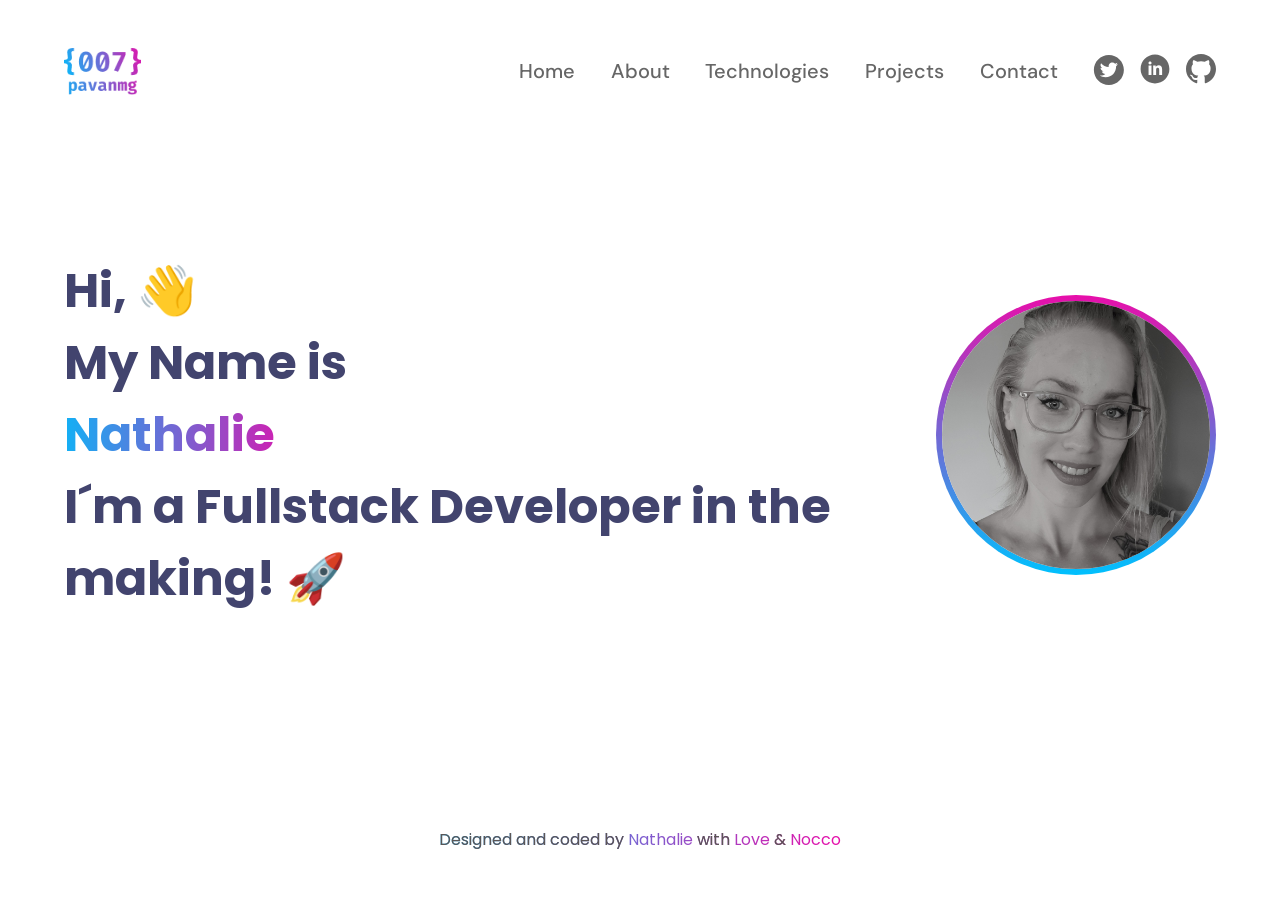
==== index.html @ 75985992 "Add About and Contact pages with corresponding assets and styles - Created about.html with structure" ====
<!doctype html>
<html lang="en">

<head>
    <meta charset="UTF-8" />
    <meta name="viewport" content="width=device-width, initial-scale=1.0" />
    <link rel="preconnect" href="https://fonts.googleapis.com">
    <link rel="preconnect" href="https://fonts.gstatic.com" crossorigin>
    <link
        href="https://fonts.googleapis.com/css2?family=DM+Sans:ital,opsz,wght@0,9..40,100..1000;1,9..40,100..1000&display=swap"
        rel="stylesheet">
    <link rel="preconnect" href="https://googleapis.com">
    <link rel="preconnect" href="https://gstatic.com" crossorigin>
    <link href="https://fonts.googleapis.com/css2?family=Poppins:wght@400;700&display=swap" rel="stylesheet">
    <link rel="stylesheet" href="./css/base.css">
    <link rel="stylesheet" href="./css/styles.css">
    <title>My Portfolio | Fullstackutvecklare</title>
</head>

<body class="home-page">
    <!--  Sidhuvud med Logotyp och huvudnavigation -->
    <header class="header">
        <nav class="navbar-main">
            <div class="navbar-top">
                <img src="./assets/assets-home/logo-1.png" alt="logo 007" class="logo-007" />
                <button class="hamburger-menu" aria-label="Open menu"><img src="./assets-home/hamburger-menu.svg"
                        alt=""></button>
            </div>
            <ul class="nav-text">
                <li class="nav-links"><a href="./index.html">Home</a></li>
                <li class="nav-links"><a href="./about.html">About</a></li>
                <li class="nav-links"><a href="./technologies.html">Technologies</a></li>
                <li class="nav-links"><a href="./projects.html">Projects</a></li>
                <li class="nav-links"><a href="./contact.html">Contact</a></li>
            </ul>
            <ul class="nav-social-logos">
                <li class="nav-logo">
                    <a href="https://x.com/" target="_blank"><img src="./assets/assets-home/twitter.svg"
                            alt="Twitter Logotyp" /></a>
                </li>
                <li class="nav-logo">
                    <a href="https://www.linkedin.com/in/nathalie-bj%C3%B6rkman-1a848814b" target="_blank"><img
                            src="./assets/assets-home/linkedin.svg" alt="LinkedIn Logotyp" /></a>
                </li>
                <li class="nav-logo">
                    <a href="https://github.com/nathalie-bjorkman" target="_blank"><img
                            src="./assets/assets-home/github.svg" alt="Github Logotyp" /></a>
                </li>
            </ul>
        </nav>
        <div class="introduction-container">
            <h1 class="introduction">
                Hi, 👋<br>
                My Name is<br>
                <span class="color-name">Nathalie</span><br>
                I´m a Fullstack Developer in the making! 🚀
            </h1>
            <img src="./assets/assets-home/Nathalie-bild.jpg" alt="Nathalie portrait" class="picture" />
        </div>
    </header>
    <!-- Sidfot med copyright och sociala länkar -->
    <footer>
        <p class="footer-text"><span class="gray-text">Designed and coded by</span> Nathalie <span
                class="gray-text">with</span> Love <span class="gray-text">&</span> Nocco
        </p>
    </footer>
</body>

</html>
---- css/base.css ----
:root {
    --back-color: #f6f6f6;
    --body-color: #ffffff;
}

* {
    margin: 0;
    padding: 0;
    box-sizing: border-box;
}

html {
    background-color: var(--back-color);
}

body {
    background-color: var(--body-color);
    display: flex;
    align-items: center;
    flex-direction: column;
    margin: 0;
    padding: 0 5%;
    min-height: 100vh;
}

main {
    display: flex;
    flex: 1;
    flex-direction: column;
    font-family: "Poppins", sans-serif;
}
---- css/styles.css ----
/* index.html */

.nav-text,
.nav-social-logos {
    display: none;
}

.header {
    width: 100%;
}

.navbar-main {
    width: 100%;
    font-family: "DM Sans", sans-serif;
    font-weight: 600;
    font-size: 1rem;
}

.navbar-top {
    display: flex;
    justify-content: space-between;
    align-items: center;
    width: 100%;
    margin-top: 3rem;
}

.logo-007 {
    width: 77px;
    height: auto;
}

.hamburger-menu {
    width: 30px;
    border: none;
    background: none;
    padding: 0;
    cursor: pointer;
}

.hamburger-menu img {
    width: 100%;
    display: block;
}

.nav-text {
    font-size: 1rem;
    color: #000000;
    font-weight: 700;
}

.nav-links {
    display: flex;
    justify-content: center;
    align-items: center;
    margin: 0.12rem;
}

.nav-links a {
    text-decoration: none;
    color: #000000;
    font-weight: 700;
}

.home-page .nav-text {
    display: flex;
    flex-direction: column;
    align-items: center;
}

.home-page .nav-social-logos {
    display: flex;
    justify-content: space-around;
    width: 100%;
    margin-top: 1.5rem;
    margin-bottom: 5.5rem;
}

ul {
    list-style-type: none;
}

.introduction {
    font-family: "Poppins", sans-serif;
    font-weight: 700;
    font-size: 1.75rem;
}

.color-name {
    background: linear-gradient(to right, #13B0F5, #CA24B4);
    color: transparent;
    background-clip: text;
}

.introduction-container {
    display: flex;
    flex-direction: column;
    align-items: flex-start;
    width: 100%;
    gap: 25px;
}

.picture {
    max-width: 100%;
    height: auto;
    width: 200px;
    height: 200px;
    object-fit: cover;
    border: 6px solid transparent;
    border-radius: 50%;
    background: linear-gradient(#fff, #fff) padding-box,
        linear-gradient(to bottom, #E70FAA, #00C0FD) border-box;
    margin-bottom: 4em;
}







/* Contact */

/* Contact */

.header-contact {
    height: 12rem;
}

.contact {
    display: flex;
    justify-content: center;
    align-items: center;
    flex-direction: column;
    font-family: "DM Sans", sans-serif;
    font-weight: 700;
    font-size: 0.52rem;
    letter-spacing: -1px;
}

.contact-text {
    margin-top: 0.5rem;
    font-size: 1.3rem;
}

.mobile-text {
    display: inline;
    font-size: 1.3rem;
}

.desktop-text {
    display: none;
}

.or {
    font-weight: 200;
    font-size: 1rem;
}

.footer-text {
    font-family: "Poppins", sans-serif;
    font-weight: 400;
    font-size: 0.8rem;
    margin-top: 3rem;
    margin-bottom: 3rem;

    background: linear-gradient(to right, #13B0F5,
    #E70FAA);
    background-clip: text;
    color: transparent;
}

.gray-text {
    -webkit-text-fill-color: #5b5656;
}

.color-gradient {
    background: linear-gradient(to bottom right, #13B0F5, #E70FAA);
    color: transparent;
    background-clip: text;
}
















/* ====================================================
    DESKTOP
=======================================================*/

@media (min-width: 1010px) {

    /* index html */

    .navbar-main {
        display: flex;
        flex-direction: row;
        align-items: center;

        width: 100%;
        max-width: 1200px;
        margin: 3rem auto 0;
    }

    .navbar-top {
        width: auto;
        margin-top: 0;
    }

    .nav-text {
        display: flex;
        flex-direction: row;
        align-items: center;
        gap: 2rem;

        margin-left: auto;
    }

    .nav-links a {
        font-size: 1.25rem;
        font-weight: 500;
        color: #666666;
    }

    .home-page .nav-text {
        flex-direction: row;
    }

    .nav-social-logos {
        display: flex;
        flex-direction: row;
        align-items: center;
        gap: 1rem;

        width: auto;
        margin: 0 0 0 2rem;
    }

    .home-page .nav-social-logos {
        width: auto;
        margin: 0 0 0 2rem;
        justify-content: flex-start;
    }

    .hamburger-menu {
        display: none;
    }

    .introduction-container {
        display: flex;
        flex-direction: row;
        justify-content: space-between;
        align-items: center;

        width: 100%;
        max-width: 1200px;
        margin: 10rem auto 0;
    }

    .introduction {
        font-size: 3rem;
        color: #42446E;
    }

    .picture {
        width: 100%;
        aspect-ratio: 1 / 1;
        width: 280px;
        height: 280px;
        object-fit: cover;
        margin-bottom: 0;
    }






    /* contact */

    .contact {
        display: flex;
        justify-content: center;
        width: 100%;
        max-width: 1200px;
        margin: 4rem auto 0;

    }

    .contact-text {
        font-size: 3.625rem;
        font-weight: 700;
        color: #1E0E62;
    }

    .mobile-text {
        display: none;
    }

    .desktop-text {
        display: inline;
    }

    .tel-text,
    .or {
        display: none;
    }

    .color-gradient {
        background: linear-gradient(to bottom right, #13B0F5, #E70FAA);
        color: transparent;
        background-clip: text;
    }


    footer {
        margin-top: auto;
        font-size: 1.125rem;
    }

    .footer-text {
        font-size: 1rem;
    }


}
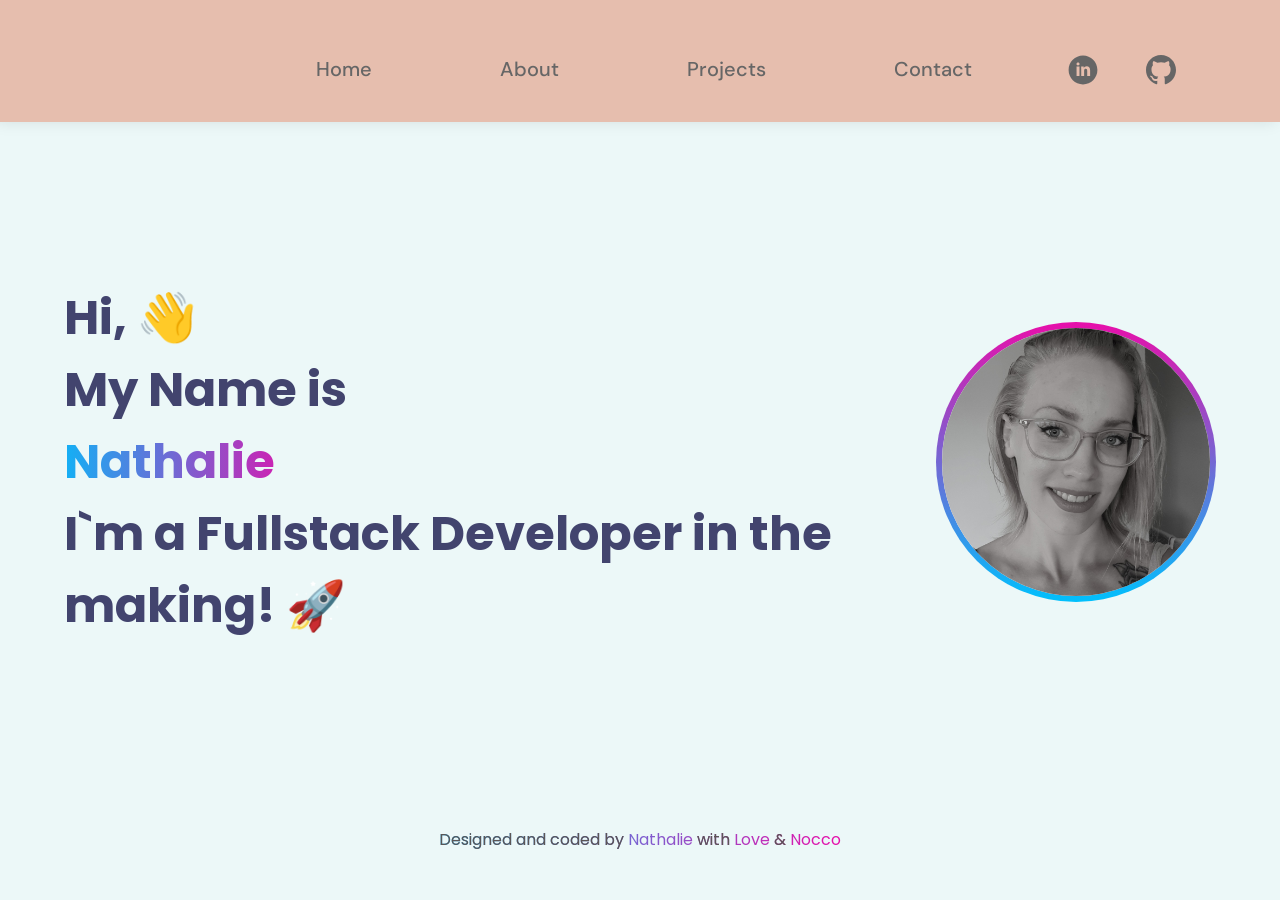
==== commit 8fd2e523: "Implement responsive navigation with hamburger menu and toggle functionality" ====
--- a/index.html
+++ b/index.html
@@ -14,50 +14,54 @@
     <link href="https://fonts.googleapis.com/css2?family=Poppins:wght@400;700&display=swap" rel="stylesheet">
     <link rel="stylesheet" href="./css/base.css">
     <link rel="stylesheet" href="./css/styles.css">
+    <script src="./script.js" defer></script>
     <title>My Portfolio | Fullstackutvecklare</title>
 </head>
 
 <body class="home-page">
     <!--  Sidhuvud med Logotyp och huvudnavigation -->
     <header class="header">
-        <nav class="navbar-main">
-            <div class="navbar-top">
-                <img src="./assets/assets-home/logo-1.png" alt="logo 007" class="logo-007" />
-                <button class="hamburger-menu" aria-label="Open menu"><img src="./assets-home/hamburger-menu.svg"
-                        alt=""></button>
+        <nav class="navbar">
+            <div class="nav-btn">
+                <!-- <img src="./assets/assets-home/logo-1.png" alt="logo 007" class="logo-007" /> -->
+
+                <button class="nav-hamburger-menu" type="button" aria-label="Open menu" aria-expanded="false"
+                    aria-controls="mobile-navigation">
+                    <img src="./assets/assets-home/hamburger-menu.svg" alt="">
+                </button>
             </div>
-            <ul class="nav-text">
-                <li class="nav-links"><a href="./index.html">Home</a></li>
-                <li class="nav-links"><a href="./about.html">About</a></li>
-                <li class="nav-links"><a href="./technologies.html">Technologies</a></li>
-                <li class="nav-links"><a href="./projects.html">Projects</a></li>
-                <li class="nav-links"><a href="./contact.html">Contact</a></li>
-            </ul>
-            <ul class="nav-social-logos">
-                <li class="nav-logo">
-                    <a href="https://x.com/" target="_blank"><img src="./assets/assets-home/twitter.svg"
-                            alt="Twitter Logotyp" /></a>
-                </li>
-                <li class="nav-logo">
-                    <a href="https://www.linkedin.com/in/nathalie-bj%C3%B6rkman-1a848814b" target="_blank"><img
-                            src="./assets/assets-home/linkedin.svg" alt="LinkedIn Logotyp" /></a>
-                </li>
-                <li class="nav-logo">
-                    <a href="https://github.com/nathalie-bjorkman" target="_blank"><img
-                            src="./assets/assets-home/github.svg" alt="Github Logotyp" /></a>
-                </li>
-            </ul>
+
+            <div class="nav-container">
+                <ul class="nav-menu">
+                    <li class="nav-links"><a href="./index.html">Home</a></li>
+                    <li class="nav-links"><a href="./about.html">About</a></li>
+                    <li class="nav-links"><a href="./projects.html">Projects</a></li>
+                    <li class="nav-links"><a href="./contact.html">Contact</a></li>
+                </ul>
+                <ul class="nav-social-logos">
+                    <li class="nav-logo">
+                        <a href="https://www.linkedin.com/in/nathalie-bj%C3%B6rkman-1a848814b" target="_blank"><img
+                                src="./assets/assets-home/linkedin.svg" alt="LinkedIn Logotyp" /></a>
+                    </li>
+                    <li class="nav-logo">
+                        <a href="https://github.com/nathalie-bjorkman" target="_blank"><img
+                                src="./assets/assets-home/github.svg" alt="Github Logotyp" /></a>
+                    </li>
+                </ul>
+            </div>
         </nav>
+    </header>
+    <main>
         <div class="introduction-container">
             <h1 class="introduction">
                 Hi, 👋<br>
                 My Name is<br>
                 <span class="color-name">Nathalie</span><br>
-                I´m a Fullstack Developer in the making! 🚀
+                I`m a Fullstack Developer in the making! 🚀
             </h1>
             <img src="./assets/assets-home/Nathalie-bild.jpg" alt="Nathalie portrait" class="picture" />
         </div>
-    </header>
+    </main>
     <!-- Sidfot med copyright och sociala länkar -->
     <footer>
         <p class="footer-text"><span class="gray-text">Designed and coded by</span> Nathalie <span
--- a/css/base.css
+++ b/css/base.css
@@ -1,6 +1,6 @@
 :root {
     --back-color: #f6f6f6;
-    --body-color: #ffffff;
+    --body-color: #ecf8f8;
 }
 
 * {
@@ -19,7 +19,6 @@
     align-items: center;
     flex-direction: column;
     margin: 0;
-    padding: 0 5%;
     min-height: 100vh;
 }
 
--- a/css/styles.css
+++ b/css/styles.css
@@ -1,7 +1,7 @@
 
 /* index.html */
 
-.nav-text,
+.nav-menu,
 .nav-social-logos {
     display: none;
 }
@@ -10,14 +10,13 @@
     width: 100%;
 }
 
-.navbar-main {
-    width: 100%;
+.navbar {
     font-family: "DM Sans", sans-serif;
     font-weight: 600;
     font-size: 1rem;
 }
 
-.navbar-top {
+.nav-btn {
     display: flex;
     justify-content: space-between;
     align-items: center;
@@ -25,25 +24,60 @@
     margin-top: 3rem;
 }
 
-.logo-007 {
-    width: 77px;
-    height: auto;
-}
-
-.hamburger-menu {
-    width: 30px;
-    border: none;
+
+.nav-hamburger-menu {
+    margin-left: auto;
+    margin-right: 2rem;
+    width: 2.5rem;
+    border-radius: 15px;
     background: none;
     padding: 0;
     cursor: pointer;
-}
-
-.hamburger-menu img {
+    position: relative;
+    z-index: 20;
+}
+
+.nav-hamburger-menu:hover {
+    background-color: #eddcd2;
+    transition: background-color 0.2s ease;
+}
+
+.nav-hamburger-menu img {
     width: 100%;
     display: block;
 }
 
-.nav-text {
+.nav-container {
+    position: fixed;
+    top: 0;
+    right: 0;
+
+    width: 250px;
+    height: 100vh;
+    height: 100dvh;
+    padding: 5rem 1.5rem 2rem;
+
+    background-color: #e6beae;
+    box-shadow: -4px 0 15px rgba(0, 0, 0, 0.1); 
+
+    display: flex;
+    flex-direction: column;
+    align-items: center;
+
+    transform: translateX(100%);
+    visibility: hidden;
+    transition: transform 0.3s ease,
+        visibility 0.3s;
+    
+    z-index: 10;    
+}
+
+.nav-container.active {
+    transform: translateX(0);
+    visibility: visible;
+}
+
+.nav-menu {
     font-size: 1rem;
     color: #000000;
     font-weight: 700;
@@ -53,31 +87,57 @@
     display: flex;
     justify-content: center;
     align-items: center;
-    margin: 0.12rem;
+    margin: 2rem;
+    
+}
+
+.nav-menu a:hover {
+    background-color: #ecf8f8;
 }
 
 .nav-links a {
     text-decoration: none;
     color: #000000;
     font-weight: 700;
-}
-
-.home-page .nav-text {
+
+    padding: 0.5rem 1rem;
+    border-radius: 50px;
+    background-color: transparent;
+
+    transition: background-color 0.2s ease;
+}
+
+.nav-menu {
     display: flex;
     flex-direction: column;
     align-items: center;
-}
-
-.home-page .nav-social-logos {
+    gap: 0.5rem;
+}
+
+.nav-social-logos {
     display: flex;
     justify-content: space-around;
     width: 100%;
     margin-top: 1.5rem;
-    margin-bottom: 5.5rem;
+    margin-bottom: 2rem;
+}
+
+.nav-logo {
+    padding: 0.5rem 1rem 0.1rem;
+    border-radius: 50px;
+}
+
+.nav-logo:hover {
+    background-color: #ecf8f8;
+    transition: background-color 0.2s ease;
 }
 
 ul {
     list-style-type: none;
+}
+
+main {
+    padding: 0 5%;
 }
 
 .introduction {
@@ -98,6 +158,7 @@
     align-items: flex-start;
     width: 100%;
     gap: 25px;
+    margin-top: 25%;
 }
 
 .picture {
@@ -109,23 +170,127 @@
     border: 6px solid transparent;
     border-radius: 50%;
     background: linear-gradient(#fff, #fff) padding-box,
-        linear-gradient(to bottom, #E70FAA, #00C0FD) border-box;
+    linear-gradient(to bottom, #E70FAA, #00C0FD) border-box;
     margin-bottom: 4em;
 }
 
 
-
-
-
+/* About */
+
+#about {
+    margin-top: 1rem;
+}
+
+.navbar,
+.main {
+    width: 100%;
+    max-width: 1200px;
+}
+
+#about,
+#experience,
+#education {
+    width: 100%;
+    max-width: 700px;
+}
+
+.title {
+    font-weight: 680;
+    font-size: 1.25rem;
+    margin-bottom: 2rem;
+    margin-top: 2rem;
+}
+
+.about-me-text {
+    font-weight: 400;
+    font-size: 1.125rem;
+    color: #666666;
+}
+
+
+/* Work experience + education */
+
+.work {
+    display: grid;
+    grid-template-columns: minmax(0, 1fr) auto;
+    column-gap: 0.5rem;
+    row-gap: 0.25rem;
+
+    width: 100%;
+}
+
+.under-title {
+    grid-column: 1;
+    grid-row: 1;
+
+    font-weight: 400;
+    font-size: 1rem;
+    color: #666666;
+    margin: 0;
+}
+
+.employment-type {
+    display: flex;
+    justify-content: center;
+    align-items: center;
+
+    width: 90%;
+    height: 1.625rem;
+    background-color: #95eca9;
+    border-radius: 100px;
+
+    font-weight: 600;
+    font-size: 0.85rem;
+    color: #2b6b2f;
+
+    grid-column: 2;
+    grid-row: 1;
+    justify-self: end;
+    white-space: nowrap;
+
+    margin: 0;
+}
+
+.description {
+    font-weight: 500;
+    font-size: 0.75rem;
+    color: #666666;
+    margin: 0;
+}
+
+.date {
+    grid-column: 2;
+    grid-row: 2;
+    justify-self: end;
+    text-align: right;
+    white-space: nowrap;
+}
+
+.company {
+    grid-column: 1;
+    grid-row: 2;
+}
+
+.mobile-date-icon {
+    display: none;
+}
+
+.location {
+    grid-column: 1;
+    grid-row: 3;
+}
+
+.work hr {
+    grid-column: 1 / -1;
+    width: 100%;
+
+    margin: 1rem 0;
+    border: 0;
+    border-top: 2px solid #EBEAED;
+}
 
 
 /* Contact */
-
-/* Contact */
-
-.header-contact {
-    height: 12rem;
-}
 
 .contact {
     display: flex;
@@ -136,6 +301,8 @@
     font-weight: 700;
     font-size: 0.52rem;
     letter-spacing: -1px;
+
+    margin-top: 25%;
 }
 
 .contact-text {
@@ -203,22 +370,41 @@
 
     /* index html */
 
-    .navbar-main {
+    .header {
+        background-color: #e6beae;
+        box-shadow: -4px 0 15px rgba(0, 0, 0, 0.1);
+    }
+
+    .navbar {
         display: flex;
         flex-direction: row;
         align-items: center;
 
         width: 100%;
         max-width: 1200px;
-        margin: 3rem auto 0;
-    }
-
-    .navbar-top {
+        margin: 1rem auto 0;
+        
+    }
+
+    .nav-container,
+    .nav-container.active {
+        display: flex;
+        flex-direction: row;
+        align-items: center;
+        margin-left: auto;
+
+        position: static;
         width: auto;
-        margin-top: 0;
-    }
-
-    .nav-text {
+        height: auto;
+        padding: 0;
+        background: none;
+        box-shadow: none;
+        transform: none;
+        visibility: visible;
+        transition: none;
+    }
+
+    .nav-menu {
         display: flex;
         flex-direction: row;
         align-items: center;
@@ -233,9 +419,6 @@
         color: #666666;
     }
 
-    .home-page .nav-text {
-        flex-direction: row;
-    }
 
     .nav-social-logos {
         display: flex;
@@ -244,16 +427,10 @@
         gap: 1rem;
 
         width: auto;
-        margin: 0 0 0 2rem;
-    }
-
-    .home-page .nav-social-logos {
-        width: auto;
-        margin: 0 0 0 2rem;
-        justify-content: flex-start;
-    }
-
-    .hamburger-menu {
+        margin: 0 3rem 0 2rem;
+    }
+
+    .nav-hamburger-menu {
         display: none;
     }
 
@@ -283,6 +460,62 @@
     }
 
 
+    /* About */
+
+    .main {
+        width: 100%;
+        max-width: 1200px;
+        margin: 6rem auto 0;
+    }
+
+    #about {
+        margin-top: 1rem;
+    }
+
+    #about,
+    #experience,
+    #education {
+        max-width: 1200px;
+    }
+
+    .description {
+        font-size: 0.875rem;
+    }
+
+    .header-about {
+        height: auto;
+    }
+
+    .title {
+        font-size: 2.625rem;
+        color: #42446E;
+        font-weight: 700;
+    }
+
+   .location {
+       grid-row: 2;
+       margin: 0 auto 0;
+   }
+
+   .desktop-date-icon {
+        display: inline;
+   }
+
+
+    .about-me-text {
+        font-size: 1.125rem;
+        font-weight: 400;
+    }
+
+    .under-title {
+        font-size: 1.25rem;
+        font-weight: 400;
+    }
+
+    .employment-type {
+        width: 70%;
+    }
+
 
 
 
@@ -295,7 +528,6 @@
         width: 100%;
         max-width: 1200px;
         margin: 4rem auto 0;
-
     }
 
     .contact-text {
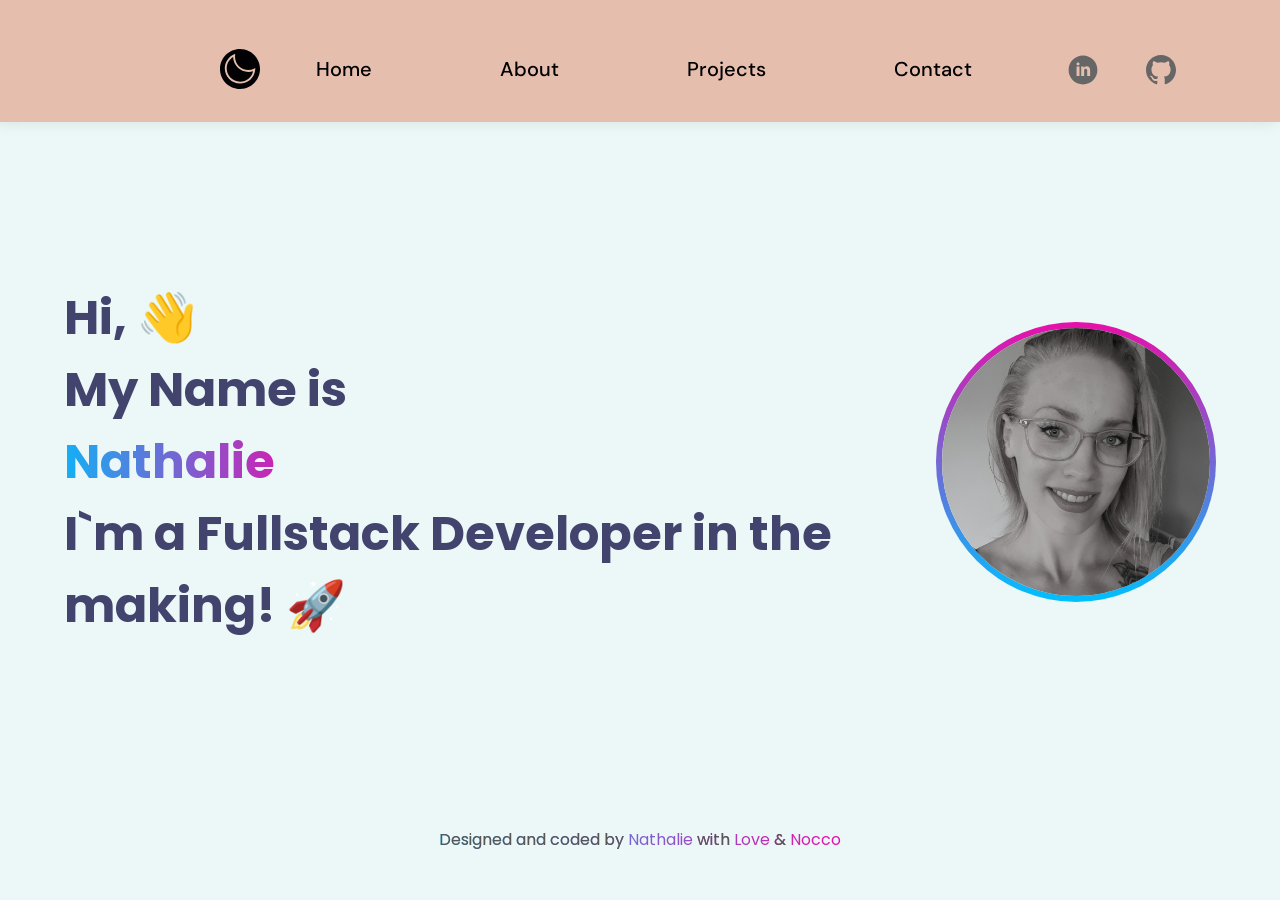
==== commit 4679bd12: "Add main HTML structure and navigation; update links for consistency across pages" ====
--- a/index.html
+++ b/index.html
@@ -14,7 +14,7 @@
     <link href="https://fonts.googleapis.com/css2?family=Poppins:wght@400;700&display=swap" rel="stylesheet">
     <link rel="stylesheet" href="./css/base.css">
     <link rel="stylesheet" href="./css/styles.css">
-    <script src="./script.js" defer></script>
+    <script src="./js/script.js" defer></script>
     <title>My Portfolio | Fullstackutvecklare</title>
 </head>
 
@@ -24,28 +24,33 @@
         <nav class="navbar">
             <div class="nav-btn">
                 <!-- <img src="./assets/assets-home/logo-1.png" alt="logo 007" class="logo-007" /> -->
-
                 <button class="nav-hamburger-menu" type="button" aria-label="Open menu" aria-expanded="false"
                     aria-controls="mobile-navigation">
-                    <img src="./assets/assets-home/hamburger-menu.svg" alt="">
+                    <img class="hamburger-icon" src="../assets/assets-home/hamburger-menu.svg" alt="">
+                    <img class="close-icon" src="../assets/assets-home/close-menu.svg" alt="">
                 </button>
             </div>
-
-            <div class="nav-container">
+            <div class="nav-container" id="mobile-navigation">
+                <div class="theme-btn">
+                    <button id="theme-toggle" type="button" aria-label="Activate dark mode">
+                        <img class="moon-icon" src="../assets/assets-home/moon-button.svg" alt="">
+                        <img class="sun-icon" src="../assets/assets-home/sun-button.svg" alt="">
+                    </button>
+                </div>
                 <ul class="nav-menu">
                     <li class="nav-links"><a href="./index.html">Home</a></li>
-                    <li class="nav-links"><a href="./about.html">About</a></li>
-                    <li class="nav-links"><a href="./projects.html">Projects</a></li>
-                    <li class="nav-links"><a href="./contact.html">Contact</a></li>
+                    <li class="nav-links"><a href="./pages/about.html">About</a></li>
+                    <li class="nav-links"><a href="./pages/projects.html">Projects</a></li>
+                    <li class="nav-links"><a href="./pages/contact.html">Contact</a></li>
                 </ul>
                 <ul class="nav-social-logos">
                     <li class="nav-logo">
                         <a href="https://www.linkedin.com/in/nathalie-bj%C3%B6rkman-1a848814b" target="_blank"><img
-                                src="./assets/assets-home/linkedin.svg" alt="LinkedIn Logotyp" /></a>
+                                src="../assets/assets-home/linkedin.svg" alt="LinkedIn Logotyp" /></a>
                     </li>
                     <li class="nav-logo">
                         <a href="https://github.com/nathalie-bjorkman" target="_blank"><img
-                                src="./assets/assets-home/github.svg" alt="Github Logotyp" /></a>
+                                src="../assets/assets-home/github.svg" alt="Github Logotyp" /></a>
                     </li>
                 </ul>
             </div>
@@ -59,7 +64,7 @@
                 <span class="color-name">Nathalie</span><br>
                 I`m a Fullstack Developer in the making! 🚀
             </h1>
-            <img src="./assets/assets-home/Nathalie-bild.jpg" alt="Nathalie portrait" class="picture" />
+            <img src="../assets/assets-home/Nathalie-bild.jpg" alt="Nathalie portrait" class="picture" />
         </div>
     </main>
     <!-- Sidfot med copyright och sociala länkar -->
--- a/css/base.css
+++ b/css/base.css
@@ -1,6 +1,42 @@
+
 :root {
+    /* Light mode */
     --back-color: #f6f6f6;
     --body-color: #ecf8f8;
+    --header-color: #e6beae;
+    --hover-links-color: #ecf8f8;
+    --hover-social-logos-color: #ecf8f8;
+    --hover-menu-color: #eddcd2;
+    --text-color: #42446E;
+    --secondary-text-color: #666666;
+    --nav-text-color: #000000;
+    --footer-gray-color: #5b5656;
+    /*  Projekt variabler */
+    --projects-background-colour: #FFFFFF;
+    --project-p: #666666;
+    --project-title-color: #000000;
+    --project-description-color: #666666;
+    --project-link-color: #000000;
+}
+
+:root.dark-mode {
+    /* Dark mode */
+    --back-color: #121212;
+    --body-color: #1e1e1e;
+    --header-color: #302735;
+    --hover-social-logos-color: #fefae0;
+    --hover-menu-color: #e07a5f;
+    --menu-color: #edddd4;
+    --text-color: #f5f5f5;
+    --secondary-text-color: #cccccc;
+    --nav-text-color: #ffffff;
+    --footer-gray-color: #cccccc;
+    /*  Projekt variabler */
+    --projects-background-colour: #514653;
+    --project-p: #f5f5f5;
+    --project-title-color: #ffffff;;
+    --project-description-color: #f5f5f5;
+    --project-link-color: #ffffff;
 }
 
 * {
@@ -9,12 +45,10 @@
     box-sizing: border-box;
 }
 
-html {
-    background-color: var(--back-color);
-}
-
 body {
     background-color: var(--body-color);
+    color: var(--text-color);
+    transition: background-color 0.3s, color 0.3s;
     display: flex;
     align-items: center;
     flex-direction: column;
--- a/css/styles.css
+++ b/css/styles.css
@@ -31,21 +31,51 @@
     width: 2.5rem;
     border-radius: 15px;
     background: none;
+    border: none;
     padding: 0;
     cursor: pointer;
     position: relative;
     z-index: 20;
+    transition: background-color 0.2s ease;
 }
 
 .nav-hamburger-menu:hover {
-    background-color: #eddcd2;
-    transition: background-color 0.2s ease;
+    background-color: var(--hover-menu-color);
 }
 
 .nav-hamburger-menu img {
     width: 100%;
     display: block;
 }
+
+/* Menyn är stängd */
+
+.nav-hamburger-menu .hamburger-icon {
+    display: block;
+}
+
+.nav-hamburger-menu .close-icon {
+    display: none;
+}
+
+/* Menyn är öppen */
+
+.nav-hamburger-menu[aria-expanded="true"] .hamburger-icon {
+    display: none;
+}
+
+.nav-hamburger-menu[aria-expanded="true"] .close-icon {
+    display: block;
+}
+
+/* Change color in dark mode */
+
+.dark-mode .nav-hamburger-menu img {
+    filter: invert(1);
+}
+
+
+/* Navbar */
 
 .nav-container {
     position: fixed;
@@ -57,7 +87,7 @@
     height: 100dvh;
     padding: 5rem 1.5rem 2rem;
 
-    background-color: #e6beae;
+    background-color: var(--header-color);
     box-shadow: -4px 0 15px rgba(0, 0, 0, 0.1); 
 
     display: flex;
@@ -77,10 +107,57 @@
     visibility: visible;
 }
 
-.nav-menu {
-    font-size: 1rem;
-    color: #000000;
-    font-weight: 700;
+/* Dark and light mode button */
+.theme-btn {
+    display: flex;
+    justify-content: center;
+    align-items: center;
+}
+
+
+#theme-toggle {
+    position: relative;
+    z-index: 20;
+
+    display: flex;
+    justify-content: center;
+    align-items: center;
+
+    background: none;
+    border: none;
+    cursor: pointer;
+    padding: 0.5rem;
+    transition: background-color 0.2s ease;
+    border-radius: 50px;
+}
+
+#theme-toggle:hover {
+    background-color: var(--hover-menu-color);
+}
+
+#theme-toggle img {
+    display: block;
+}
+
+/* Light mode */
+#theme-toggle .moon-icon {
+    display: block;
+    width: 2.5rem;
+}
+
+#theme-toggle .sun-icon {
+    display: none;
+}
+
+/* Dark mode */
+.dark-mode #theme-toggle .moon-icon {
+    display: none;
+}
+
+.dark-mode #theme-toggle .sun-icon {
+    display: block;
+    filter: invert(1);
+    width: 2.5rem;
 }
 
 .nav-links {
@@ -89,15 +166,16 @@
     align-items: center;
     margin: 2rem;
     
+    
 }
 
 .nav-menu a:hover {
-    background-color: #ecf8f8;
+    background-color: var(--hover-menu-color);
 }
 
 .nav-links a {
     text-decoration: none;
-    color: #000000;
+    color: var(--nav-text-color);
     font-weight: 700;
 
     padding: 0.5rem 1rem;
@@ -125,16 +203,20 @@
 .nav-logo {
     padding: 0.5rem 1rem 0.1rem;
     border-radius: 50px;
+    transition: background-color 0.2s ease;
 }
 
 .nav-logo:hover {
-    background-color: #ecf8f8;
-    transition: background-color 0.2s ease;
+    background-color: var(--hover-social-logos-color);
 }
 
 ul {
     list-style-type: none;
 }
+
+
+
+/* Introduction */
 
 main {
     padding: 0 5%;
@@ -163,7 +245,6 @@
 
 .picture {
     max-width: 100%;
-    height: auto;
     width: 200px;
     height: 200px;
     object-fit: cover;
@@ -197,14 +278,13 @@
 .title {
     font-weight: 680;
     font-size: 1.25rem;
-    margin-bottom: 2rem;
-    margin-top: 2rem;
+    margin-top: 3rem;
 }
 
 .about-me-text {
     font-weight: 400;
     font-size: 1.125rem;
-    color: #666666;
+    color: var(--secondary-text-color);
 }
 
 
@@ -225,36 +305,14 @@
 
     font-weight: 400;
     font-size: 1rem;
-    color: #666666;
-    margin: 0;
-}
-
-.employment-type {
-    display: flex;
-    justify-content: center;
-    align-items: center;
-
-    width: 90%;
-    height: 1.625rem;
-    background-color: #95eca9;
-    border-radius: 100px;
-
-    font-weight: 600;
-    font-size: 0.85rem;
-    color: #2b6b2f;
-
-    grid-column: 2;
-    grid-row: 1;
-    justify-self: end;
-    white-space: nowrap;
-
+    color: var(--secondary-text-color);
     margin: 0;
 }
 
 .description {
     font-weight: 500;
     font-size: 0.75rem;
-    color: #666666;
+    color: var(--secondary-text-color);
     margin: 0;
 }
 
@@ -289,6 +347,144 @@
     border-top: 2px solid #EBEAED;
 }
 
+/* projects */
+
+.header-projects {
+    height: 8rem;
+}
+
+.github-status {
+    margin-bottom: 1.5rem;
+    font-size: 1rem;
+    color: var(--secondary-text-color);
+}
+
+.github-status:empty {
+    display: none;
+}
+
+/*  Laddar */
+.github-status.loading::before {
+    content: "";
+    display: inline-block;
+    width: 14px;
+    height: 14px;
+    margin-right: 10px;
+    border: 2px solid currentColor;
+    border-right-color: transparent;
+    border-radius: 50%;
+    animation: spin 0.8s linear infinite;
+    vertical-align: middle;
+}
+
+@keyframes spin {
+    to {
+        transform: rotate(360deg);
+    }
+}
+
+/* Felmeddelande */
+.github-status.error {
+    color: #d93025;
+}
+
+.github-status.emty {
+    color: var(--secondary-text-color);
+}
+
+.project-under-title {
+    font-weight: 400;
+    font-size: 1rem;
+    color: var(--project-p);
+    font-style: normal;
+    margin-bottom: 1.5rem;
+}
+
+.projects-container {
+    display: grid;
+    grid-template-columns: 1fr;
+    gap: 25px;
+}
+
+.project {
+    width: 100%;
+    max-width: 100%;
+    border-radius: 10px;
+    background-color: var(--projects-background-colour);
+    overflow: hidden;
+    box-shadow: 0 8px 20px rgba(0, 0, 0, 0.20);
+}
+
+.photo-project {
+    width: 100%;
+    height: 260px;
+    object-fit: cover;
+    display: block;
+}
+
+.project-content {
+    padding: 15px;
+}
+
+.project-links {
+    display: flex;
+    justify-content: space-between;
+    align-items: center;
+
+    padding: 0 15px 15px;
+}
+
+.view-code-text {
+    display: flex;
+    align-items: center;
+    gap: 5px;
+    color: #000000;
+    font-size: 0.875rem;
+    font-weight: 400;
+
+}
+
+.project-title-content {
+    font-size: 1.15rem;
+    font-weight: 600;
+    margin-bottom: 0.9rem;
+    color: var(--project-title-color);
+}
+
+.under-project-title {
+    font-weight: 300;
+    font-size: 1rem;
+    color: var(--project-description-color);
+    margin-bottom: 0.9rem;
+}
+
+.what-tech-stack {
+    font-weight: 400;
+    font-size: 0.875rem;
+    margin-bottom: 0.4rem;
+}
+
+.tech-stack-project {
+    font-weight: 300;
+    font-size: 0.75rem;
+}
+
+.live-preview-text {
+    margin-bottom: 1rem;
+    margin-left: 1rem;
+}
+
+.view-code-text {
+    color: var(--project-link-color);
+    font-size: 0.875rem;
+    font-weight: 400;
+}
+
+.view-code {
+    margin-right: 0.1rem;
+    margin-bottom: 0.3rem;
+}
+
 
 /* Contact */
 
@@ -324,6 +520,8 @@
     font-size: 1rem;
 }
 
+/* footer */
+
 .footer-text {
     font-family: "Poppins", sans-serif;
     font-weight: 400;
@@ -338,7 +536,7 @@
 }
 
 .gray-text {
-    -webkit-text-fill-color: #5b5656;
+    -webkit-text-fill-color: var(--footer-gray-color);
 }
 
 .color-gradient {
@@ -349,221 +547,260 @@
 
 
 
-
-
-
-
-
-
-
-
-
-
-
-
-
 /* ====================================================
     DESKTOP
 =======================================================*/
 
-@media (min-width: 1010px) {
+@media (min-width: 1052px) {
 
     /* index html */
 
-    .header {
-        background-color: #e6beae;
-        box-shadow: -4px 0 15px rgba(0, 0, 0, 0.1);
-    }
-
-    .navbar {
-        display: flex;
-        flex-direction: row;
-        align-items: center;
-
-        width: 100%;
-        max-width: 1200px;
-        margin: 1rem auto 0;
-        
-    }
-
-    .nav-container,
-    .nav-container.active {
-        display: flex;
-        flex-direction: row;
-        align-items: center;
-        margin-left: auto;
-
-        position: static;
-        width: auto;
-        height: auto;
-        padding: 0;
-        background: none;
-        box-shadow: none;
-        transform: none;
-        visibility: visible;
-        transition: none;
-    }
-
-    .nav-menu {
-        display: flex;
-        flex-direction: row;
-        align-items: center;
-        gap: 2rem;
-
-        margin-left: auto;
-    }
-
-    .nav-links a {
-        font-size: 1.25rem;
-        font-weight: 500;
-        color: #666666;
-    }
-
-
-    .nav-social-logos {
-        display: flex;
-        flex-direction: row;
-        align-items: center;
-        gap: 1rem;
-
-        width: auto;
-        margin: 0 3rem 0 2rem;
-    }
-
-    .nav-hamburger-menu {
-        display: none;
-    }
-
-    .introduction-container {
-        display: flex;
-        flex-direction: row;
-        justify-content: space-between;
-        align-items: center;
-
-        width: 100%;
-        max-width: 1200px;
-        margin: 10rem auto 0;
-    }
-
-    .introduction {
-        font-size: 3rem;
-        color: #42446E;
-    }
-
-    .picture {
-        width: 100%;
-        aspect-ratio: 1 / 1;
-        width: 280px;
-        height: 280px;
-        object-fit: cover;
-        margin-bottom: 0;
-    }
+.header {
+    background-color: var(--header-color);
+    box-shadow: -4px 0 15px rgba(0, 0, 0, 0.1);
+}
+
+.navbar {
+    display: flex;
+    flex-direction: row;
+    align-items: center;
+
+    width: 100%;
+    max-width: 1200px;
+    margin: 1rem auto 0;
+}
+
+.nav-container,
+.nav-container.active {
+    display: flex;
+    flex-direction: row;
+    align-items: center;
+    margin-left: auto;
+
+    position: static;
+    width: auto;
+    height: auto;
+    padding: 0;
+    background: none;
+    box-shadow: none;
+    transform: none;
+    visibility: visible;
+    transition: none;
+}
+
+.theme-btn {
+    display: flex;
+    align-items: center;
+    justify-content: center;
+}
+
+.nav-menu {
+    display: flex;
+    flex-direction: row;
+    align-items: center;
+    gap: 2rem;
+
+    margin-left: auto;
+}
+
+.nav-links a {
+    font-size: 1.25rem;
+    font-weight: 500;
+}
+
+
+.nav-social-logos {
+    display: flex;
+    flex-direction: row;
+    align-items: center;
+    gap: 1rem;
+
+    width: auto;
+    margin: 0 3rem 0 2rem;
+}
+
+.nav-hamburger-menu {
+    display: none;
+}
+
+.introduction-container {
+    display: flex;
+    flex-direction: row;
+    justify-content: space-between;
+    align-items: center;
+
+    width: 100%;
+    max-width: 1200px;
+    margin: 10rem auto 0;
+}
+
+.introduction {
+    font-size: 3rem;
+    color: var(--text-color);
+}
+
+.picture {
+    width: 100%;
+    aspect-ratio: 1 / 1;
+    width: 280px;
+    height: 280px;
+    object-fit: cover;
+    margin-bottom: 0;
+}
 
 
     /* About */
 
-    .main {
-        width: 100%;
-        max-width: 1200px;
-        margin: 6rem auto 0;
-    }
-
-    #about {
-        margin-top: 1rem;
-    }
-
-    #about,
-    #experience,
-    #education {
-        max-width: 1200px;
-    }
-
-    .description {
-        font-size: 0.875rem;
-    }
-
-    .header-about {
-        height: auto;
-    }
-
-    .title {
-        font-size: 2.625rem;
-        color: #42446E;
-        font-weight: 700;
-    }
-
-   .location {
-       grid-row: 2;
-       margin: 0 auto 0;
-   }
-
-   .desktop-date-icon {
-        display: inline;
-   }
-
-
-    .about-me-text {
-        font-size: 1.125rem;
-        font-weight: 400;
-    }
-
-    .under-title {
-        font-size: 1.25rem;
-        font-weight: 400;
-    }
-
-    .employment-type {
-        width: 70%;
-    }
-
-
-
-
-
-    /* contact */
-
-    .contact {
-        display: flex;
-        justify-content: center;
-        width: 100%;
-        max-width: 1200px;
-        margin: 4rem auto 0;
-    }
-
-    .contact-text {
-        font-size: 3.625rem;
-        font-weight: 700;
-        color: #1E0E62;
-    }
-
-    .mobile-text {
-        display: none;
-    }
-
-    .desktop-text {
-        display: inline;
-    }
-
-    .tel-text,
-    .or {
-        display: none;
-    }
-
-    .color-gradient {
-        background: linear-gradient(to bottom right, #13B0F5, #E70FAA);
-        color: transparent;
-        background-clip: text;
-    }
-
-
-    footer {
-        margin-top: auto;
-        font-size: 1.125rem;
-    }
-
-    .footer-text {
-        font-size: 1rem;
-    }
-
+.main {
+    width: 100%;
+    max-width: 1200px;
+    margin: 6rem auto 0;
+}
+
+#about {
+    margin-top: 1rem;
+}
+
+#about,
+#experience,
+#education {
+    max-width: 1200px;
+}
+
+.description {
+    font-size: 0.875rem;
+}
+
+.header-about {
+    height: auto;
+}
+
+.title {
+    font-size: 2.625rem;
+    color: var(--text-color);
+    font-weight: 700;
+}
+
+.location {
+    grid-row: 2;
+    margin: 0 auto 0;
+}
+
+.desktop-date-icon {
+    display: inline;
+}
+
+
+.about-me-text {
+    font-size: 1.125rem;
+    font-weight: 400;
+}
+
+.under-title {
+    font-size: 1.25rem;
+    font-weight: 400;
+}
+
+/* projects */
+
+.project-title {
+    margin: 0 0 1rem;
+}
+
+.project-under-title {
+    margin-bottom: 5rem;
+    font-size: 1.25rem;
+    font-weight: 400;
+}
+
+.projects-container {
+    display: grid;
+    grid-template-columns: repeat(2, minmax(0, 1fr));
+    row-gap: 3rem;
+    column-gap: 2rem;
+}
+
+.project-title-content {
+    font-size: 1.75rem;
+    font-weight: 500;
+}
+
+.under-project-title {
+    font-size: 1.125rem;
+    font-weight: 300;
+}
+
+.what-tech-stack {
+    font-size: 1rem;
+}
+
+.tech-stack-project {
+    font-size: 0.875rem;
+}
+
+.view-code-text {
+    font-size: 1rem;
+    text-decoration: underline;
+}
+
+
+/* contact */
+
+.contact {
+    display: flex;
+    justify-content: center;
+    width: 100%;
+    max-width: 1200px;
+    margin: 4rem auto 0;
+}
+
+.contact-text {
+    font-size: 3.625rem;
+    font-weight: 700;
+    color: var(--text-color);
+}
+
+.mobile-text {
+    display: none;
+}
+
+.desktop-text {
+    display: inline;
+}
+
+.tel-text,
+.or {
+    display: none;
+}
+
+.color-gradient {
+    background: linear-gradient(to bottom right, #13B0F5, #E70FAA);
+    color: transparent;
+    background-clip: text;
+}
+
+
+footer {
+    margin-top: auto;
+    font-size: 1.125rem;
+}
+
+.footer-text {
+    font-size: 1rem;
+}
+}
+
+/* ====================================================
+    TABLET
+=======================================================*/
+
+@media (min-width: 768px) and (max-width: 1051px) {
+
+#about,
+#experience,
+#education {
+    width: 100%;
+    max-width: none;
+}
 
 }
